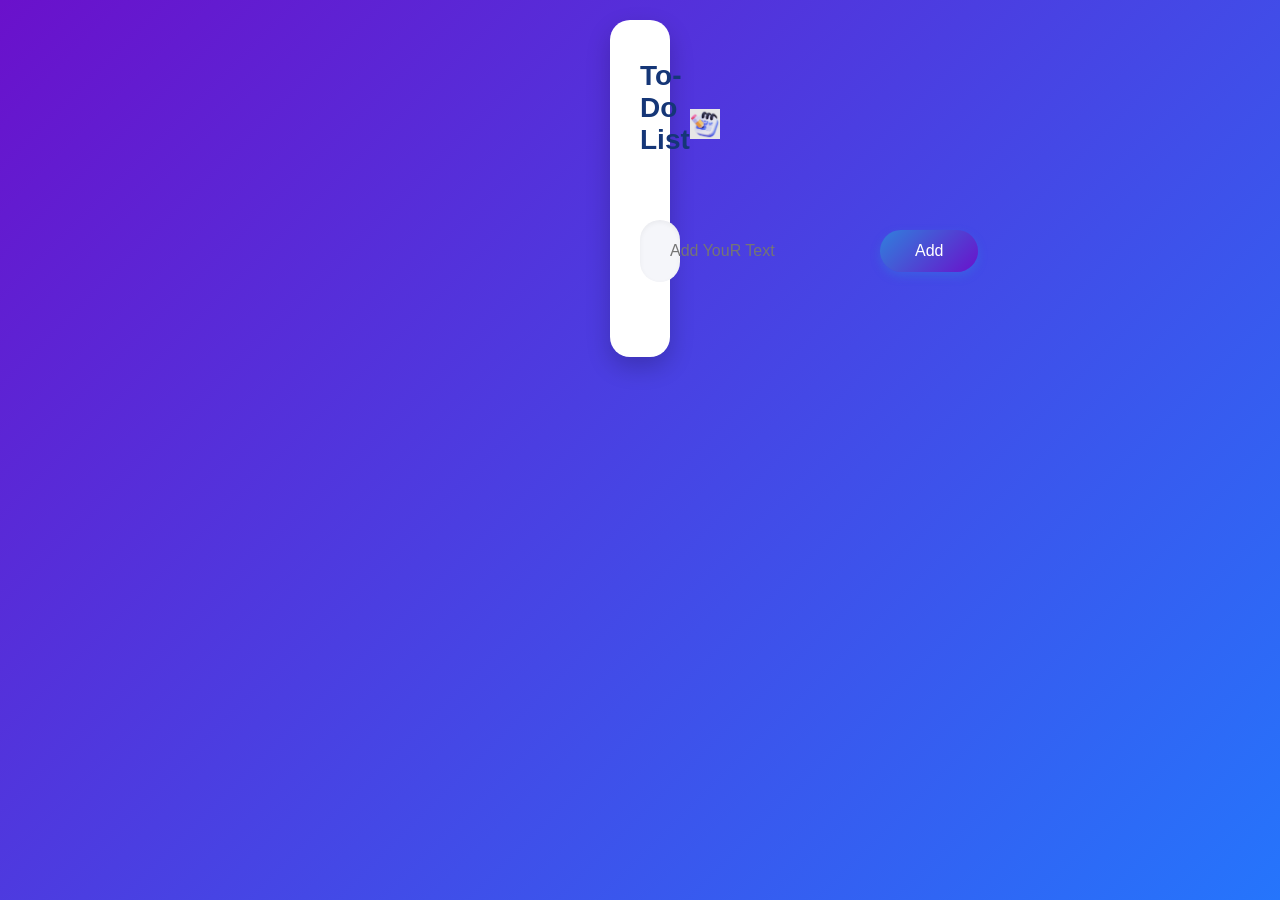
==== index.html @ ccca2679 "”a”" ====
<!DOCTYPE html>
<html lang="en">
<head>
    <meta charset="UTF-8">
    <meta name="viewport" content="width=device-width, initial-scale=1.0">
    <title>To-Do List app</title>
    <link rel="stylesheet" href="kishan.css">
</head>
<body>
    <div class="container">
        <div class="todo-app">
            <h2>To-Do List &nbsp; <img width="30" src="tod.png" alt=""> </h2>
            <div class="row">
                <input type="text" id="input-box" placeholder="Add YouR Text">
                <button onclick="addTask()">Add</button>
            </div>
            <ul id="list-container">
                <!-- <li class="checkced">Task 1</li>
                <li>Task 2</li>
                <li>Task 3</li> -->
            </ul>
            
        </div>

    </div>


    <script src="todo.js"></script
</body>
</html>
---- kishan.css ----
* {
    margin: 0;
    padding: 0;
    font-family: "Poppins", Helvetica, sans-serif;
    box-sizing: border-box;
}

body {
    background: linear-gradient(135deg, #6a11cb 0%, #2575fc 100%);
    background-attachment: fixed;
    display: flex;
    justify-content: center;
    align-items: center;
    min-height: 100vh;
}
/* vcd */
.container {
    width: 100px;  
    min-height: 100vh;
    padding: 20px;
}

.todo-app {
    width: 100%;
    max-width: 540px;
    background: #fff;
    margin: auto;
    padding: 40px 30px 50px;
    border-radius: 20px;
    box-shadow: 0px 10px 25px rgba(0, 0, 0, 0.2);
    transition: transform 0.3s ease-in-out;
}
.todo-app:hover {
    transform: translateY(-5px);
}

.todo-app h2 {
    color: #153677;
    font-weight: 700;
    display: flex;
    align-items: center;
    margin-bottom: 20px;
    font-size: 28px;
    border-bottom: 2px solid #eee;
    padding-bottom: 10px;
}

.row {
    display: flex;
    align-items: center;
    justify-content: space-between;
    border-radius: 50px;
    background: #f5f6fa;
    padding: 10px 20px;
    margin-bottom: 25px;
    box-shadow: inset 0px 2px 5px rgba(0, 0, 0, 0.05);
}

input {
    flex: 1;
    border: none;
    outline: none;
    background: transparent;
    font-size: 16px;
    padding: 10px;
    color: #333;
}

button {
    border: none;
    outline: none;
    padding: 12px 35px;
    background: linear-gradient(135deg, #3080dc, #6a11cb);
    color: #fff;
    font-size: 16px;
    cursor: pointer;
    border-radius: 50px;
    transition: all 0.3s ease;
    box-shadow: 0px 4px 10px rgba(48, 128, 220, 0.4);
}
button:hover {
    background: linear-gradient(135deg, #6a11cb, #2575fc);
    transform: scale(1.05);
}

ul li {
    list-style: none;
    font-size: 17px;
    padding: 14px 12px 14px 50px;
    user-select: none;
    cursor: pointer;
    position: relative;
    background: #f8f9ff;
    margin-bottom: 12px;
    border-radius: 10px;
    transition: 0.3s;
}
ul li:hover {
    background: #eef3ff;
    transform: scale(1.02);
}

ul li::before {
    content: '';
    position: absolute;
    height: 24px;
    width: 24px;
    border-radius: 50%;
    background-image: url("todounchecked1.png");
    background-size: cover;
    background-position: center;
    top: 50%;
    left: 15px;
    transform: translateY(-50%);
}

ul li.checked {
    color: #888;
    text-decoration: line-through;
}
ul li.checked::before {
    background-image: url("todocheck1.png");
}

ul li span {
    position: absolute;
    right: 12px;
    top: 50%;
    transform: translateY(-50%);
    width: 35px;
    height: 35px;
    font-size: 20px;
    color: #666;
    line-height: 35px;
    text-align: center;
    border-radius: 50%;
    transition: 0.3s;
}
ul li span:hover {
    background: #f0f0ff;
    color: #e74c3c;
}
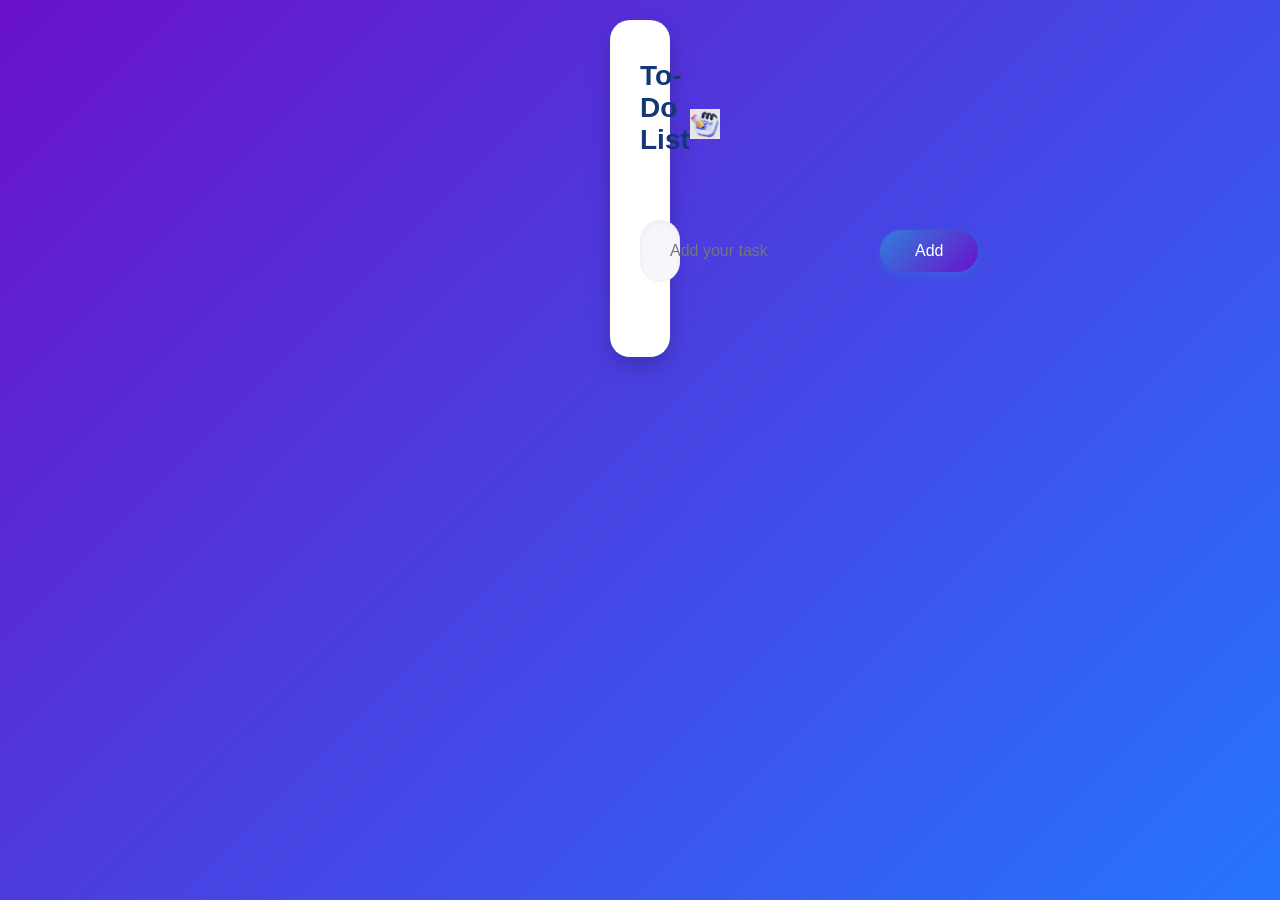
==== commit d136f8fb: "”a”" ====
--- a/index.html
+++ b/index.html
@@ -1,30 +1,33 @@
 <!DOCTYPE html>
 <html lang="en">
 <head>
-    <meta charset="UTF-8">
-    <meta name="viewport" content="width=device-width, initial-scale=1.0">
-    <title>To-Do List app</title>
-    <link rel="stylesheet" href="kishan.css">
+  <meta charset="UTF-8">
+  <meta name="viewport" content="width=device-width, initial-scale=1.0">
+  <title>To-Do List App</title>
+  <link rel="stylesheet" href="kishan.css">
 </head>
 <body>
-    <div class="container">
-        <div class="todo-app">
-            <h2>To-Do List &nbsp; <img width="30" src="tod.png" alt=""> </h2>
-            <div class="row">
-                <input type="text" id="input-box" placeholder="Add YouR Text">
-                <button onclick="addTask()">Add</button>
-            </div>
-            <ul id="list-container">
-                <!-- <li class="checkced">Task 1</li>
-                <li>Task 2</li>
-                <li>Task 3</li> -->
-            </ul>
-            
-        </div>
+  <div class="container">
+    <div class="todo-app">
+      <h2>
+        To-Do List &nbsp; 
+        <img width="30" src="tod.png" alt="To-Do Icon">
+      </h2>
 
+      <div class="row">
+        <input type="text" id="input-box" placeholder="Add your task">
+        <button onclick="addTask()">Add</button>
+      </div>
+
+      <ul id="list-container">
+        <!-- Example list items (uncomment if needed) -->
+        <!-- <li class="checked">Task 1</li> -->
+        <!-- <li>Task 2</li> -->
+      </ul>
     </div>
+  </div>
 
-
-    <script src="todo.js"></script
+  <!-- ✅ Make sure todo.js exists in the same folder -->
+  <script src="todo.js"></script>
 </body>
-</html>     +</html>
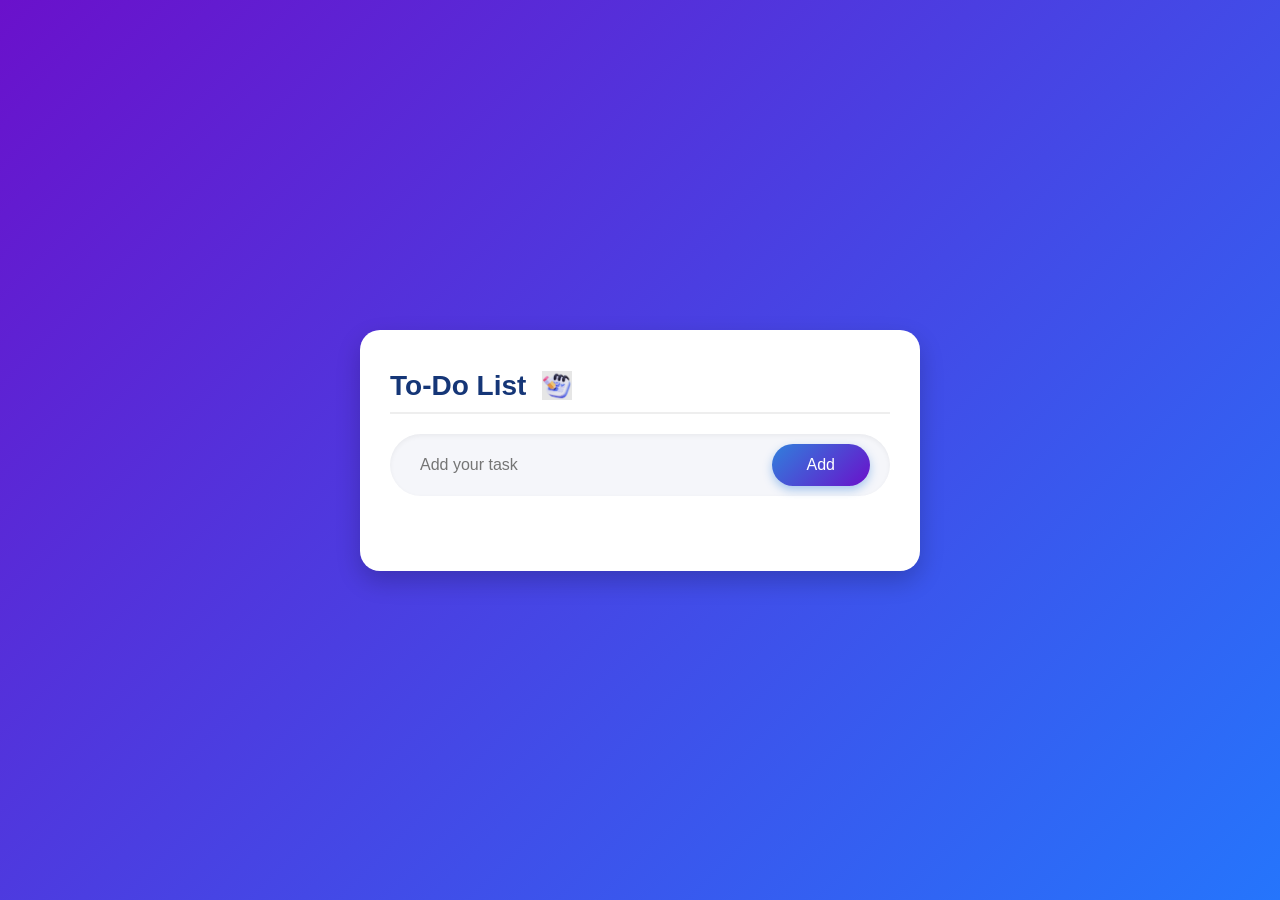
==== commit b01be78c: "”a”" ====
--- a/index.html
+++ b/index.html
@@ -3,7 +3,7 @@
 <head>
   <meta charset="UTF-8">
   <meta name="viewport" content="width=device-width, initial-scale=1.0">
-  <title>To-Do List App</title>
+  <title>To-Do   App</title>
   <link rel="stylesheet" href="kishan.css">
 </head>
 <body>
--- a/kishan.css
+++ b/kishan.css
@@ -1,142 +1,155 @@
 * {
-    margin: 0;
-    padding: 0;
-    font-family: "Poppins", Helvetica, sans-serif;
-    box-sizing: border-box;
+  margin: 0;
+  padding: 0;
+  font-family: "Poppins", Helvetica, sans-serif;
+  box-sizing: border-box;
 }
 
 body {
-    background: linear-gradient(135deg, #6a11cb 0%, #2575fc 100%);
-    background-attachment: fixed;
-    display: flex;
-    justify-content: center;
-    align-items: center;
-    min-height: 100vh;
+  background: linear-gradient(135deg, #6a11cb 0%, #2575fc 100%);
+  background-attachment: fixed;
+  display: flex;
+  justify-content: center;
+  align-items: center;
+  min-height: 100vh;
 }
-/* vcd */
+
 .container {
-    width: 100px;  
-    min-height: 100vh;
-    padding: 20px;
+  width: 100%; /* ✅ take full width */
+  max-width: 600px; /* ✅ responsive max */
+  padding: 20px;
 }
 
 .todo-app {
-    width: 100%;
-    max-width: 540px;
-    background: #fff;
-    margin: auto;
-    padding: 40px 30px 50px;
-    border-radius: 20px;
-    box-shadow: 0px 10px 25px rgba(0, 0, 0, 0.2);
-    transition: transform 0.3s ease-in-out;
+  width: 100%;
+  background: #fff;
+  margin: auto;
+  padding: 40px 30px 50px;
+  border-radius: 20px;
+  box-shadow: 0px 10px 25px rgba(0, 0, 0, 0.2);
+  transition: transform 0.3s ease-in-out;
 }
 .todo-app:hover {
-    transform: translateY(-5px);
+  transform: translateY(-5px);
 }
 
 .todo-app h2 {
-    color: #153677;
-    font-weight: 700;
-    display: flex;
-    align-items: center;
-    margin-bottom: 20px;
-    font-size: 28px;
-    border-bottom: 2px solid #eee;
-    padding-bottom: 10px;
+  color: #153677;
+  font-weight: 700;
+  display: flex;
+  align-items: center;
+  margin-bottom: 20px;
+  font-size: 28px;
+  border-bottom: 2px solid #eee;
+  padding-bottom: 10px;
 }
 
 .row {
-    display: flex;
-    align-items: center;
-    justify-content: space-between;
-    border-radius: 50px;
-    background: #f5f6fa;
-    padding: 10px 20px;
-    margin-bottom: 25px;
-    box-shadow: inset 0px 2px 5px rgba(0, 0, 0, 0.05);
+  display: flex;
+  align-items: center;
+  justify-content: space-between;
+  border-radius: 50px;
+  background: #f5f6fa;
+  padding: 10px 20px;
+  margin-bottom: 25px;
+  box-shadow: inset 0px 2px 5px rgba(0, 0, 0, 0.05);
 }
 
 input {
-    flex: 1;
-    border: none;
-    outline: none;
-    background: transparent;
-    font-size: 16px;
-    padding: 10px;
-    color: #333;
+  flex: 1;
+  border: none;
+  outline: none;
+  background: transparent;
+  font-size: 16px;
+  padding: 10px;
+  color: #333;
 }
 
 button {
-    border: none;
-    outline: none;
-    padding: 12px 35px;
-    background: linear-gradient(135deg, #3080dc, #6a11cb);
-    color: #fff;
-    font-size: 16px;
-    cursor: pointer;
-    border-radius: 50px;
-    transition: all 0.3s ease;
-    box-shadow: 0px 4px 10px rgba(48, 128, 220, 0.4);
+  border: none;
+  outline: none;
+  padding: 12px 35px;
+  background: linear-gradient(135deg, #3080dc, #6a11cb);
+  color: #fff;
+  font-size: 16px;
+  cursor: pointer;
+  border-radius: 50px;
+  transition: all 0.3s ease;
+  box-shadow: 0px 4px 10px rgba(48, 128, 220, 0.4);
 }
 button:hover {
-    background: linear-gradient(135deg, #6a11cb, #2575fc);
-    transform: scale(1.05);
+  background: linear-gradient(135deg, #6a11cb, #2575fc);
+  transform: scale(1.05);
 }
 
 ul li {
-    list-style: none;
-    font-size: 17px;
-    padding: 14px 12px 14px 50px;
-    user-select: none;
-    cursor: pointer;
-    position: relative;
-    background: #f8f9ff;
-    margin-bottom: 12px;
-    border-radius: 10px;
-    transition: 0.3s;
+  list-style: none;
+  font-size: 17px;
+  padding: 14px 12px 14px 50px;
+  user-select: none;
+  cursor: pointer;
+  position: relative;
+  background: #f8f9ff;
+  margin-bottom: 12px;
+  border-radius: 10px;
+  transition: 0.3s;
 }
 ul li:hover {
-    background: #eef3ff;
-    transform: scale(1.02);
+  background: #eef3ff;
+  transform: scale(1.02);
 }
 
 ul li::before {
-    content: '';
-    position: absolute;
-    height: 24px;
-    width: 24px;
-    border-radius: 50%;
-    background-image: url("todounchecked1.png");
-    background-size: cover;
-    background-position: center;
-    top: 50%;
-    left: 15px;
-    transform: translateY(-50%);
+  content: "";
+  position: absolute;
+  height: 24px;
+  width: 24px;
+  border-radius: 50%;
+  background-image: url("todounchecked1.png");
+  background-size: cover;
+  background-position: center;
+  top: 50%;
+  left: 15px;
+  transform: translateY(-50%);
 }
 
 ul li.checked {
-    color: #888;
-    text-decoration: line-through;
+  color: #888;
+  text-decoration: line-through;
 }
 ul li.checked::before {
-    background-image: url("todocheck1.png");
+  background-image: url("todocheck1.png");
 }
 
 ul li span {
-    position: absolute;
-    right: 12px;
-    top: 50%;
-    transform: translateY(-50%);
-    width: 35px;
-    height: 35px;
-    font-size: 20px;
-    color: #666;
-    line-height: 35px;
-    text-align: center;
-    border-radius: 50%;
-    transition: 0.3s;
+  position: absolute;
+  right: 12px;
+  top: 50%;
+  transform: translateY(-50%);
+  width: 35px;
+  height: 35px;
+  font-size: 20px;
+  color: #666;
+  line-height: 35px;
+  text-align: center;
+  border-radius: 50%;
+  transition: 0.3s;
 }
 ul li span:hover {
-    background: #f0f0ff;
-    color: #e74c3c;
+  background: #f0f0ff;
+  color: #e74c3c;
 }
+
+/* ✅ Responsive for Mobile */
+@media (max-width: 480px) {
+  .todo-app {
+    padding: 25px 20px;
+  }
+  .row {
+    flex-direction: column;
+    gap: 10px;
+  }
+  button {
+    width: 100%;
+  }
+}
